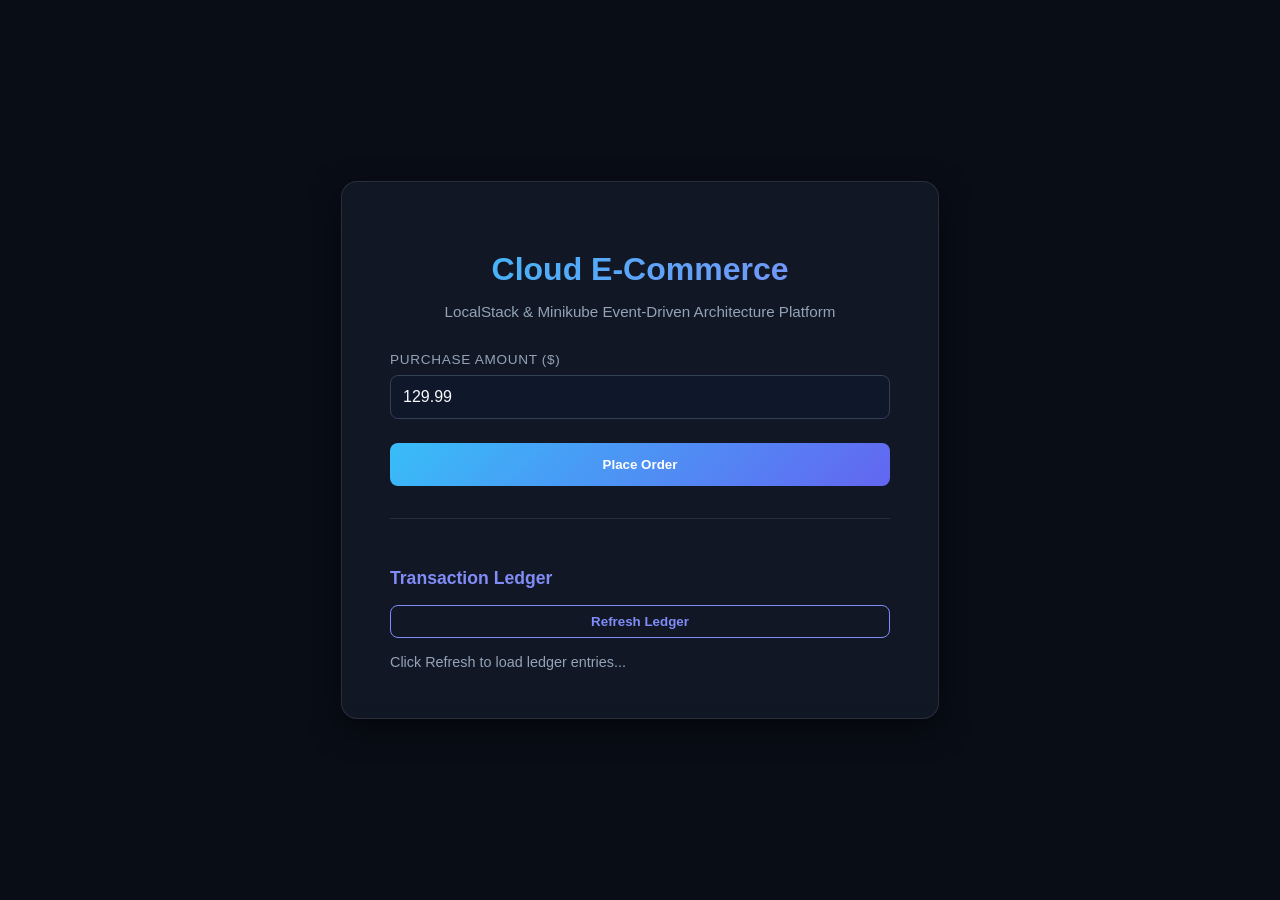
==== project/helm/ecommerce/src/index.html @ 64c1a654 "Separate HTML and JS application code from Helm manifests" ====
<!DOCTYPE html>
<html>
<head>
  <title>E-Commerce Cloud Platform</title>
  <style>
    body {
      font-family: 'Outfit', sans-serif;
      background: #090d16;
      color: #f8fafc;
      display: flex;
      flex-direction: column;
      align-items: center;
      justify-content: center;
      min-height: 100vh;
      margin: 0;
    }
    .container {
      background: rgba(30, 41, 59, 0.4);
      backdrop-filter: blur(10px);
      border-radius: 16px;
      padding: 3rem;
      box-shadow: 0 10px 30px rgba(0, 0, 0, 0.5);
      max-width: 500px;
      width: 90%;
      text-align: center;
      border: 1px solid rgba(255, 255, 255, 0.1);
    }
    h1 {
      background: linear-gradient(135deg, #38bdf8, #818cf8);
      -webkit-background-clip: text;
      -webkit-text-fill-color: transparent;
      margin-bottom: 0.5rem;
    }
    p.desc {
      color: #94a3b8;
      font-size: 0.95rem;
      margin-bottom: 2rem;
    }
    .form-group {
      margin-bottom: 1.5rem;
      text-align: left;
    }
    label {
      display: block;
      color: #94a3b8;
      font-size: 0.85rem;
      margin-bottom: 0.5rem;
      text-transform: uppercase;
      letter-spacing: 0.05em;
    }
    input {
      width: 100%;
      padding: 0.75rem;
      border-radius: 8px;
      background: #0f172a;
      border: 1px solid #334155;
      color: #f8fafc;
      box-sizing: border-box;
      font-size: 1rem;
    }
    button {
      width: 100%;
      padding: 0.85rem;
      border-radius: 8px;
      background: linear-gradient(135deg, #38bdf8, #6366f1);
      color: white;
      font-weight: 600;
      border: none;
      cursor: pointer;
      transition: all 0.3s ease;
    }
    button:hover {
      opacity: 0.9;
      transform: translateY(-2px);
    }
    .order-result {
      margin-top: 2rem;
      padding: 1rem;
      border-radius: 8px;
      background: #0f172a;
      border: 1px solid #1e293b;
      display: none;
      text-align: left;
    }
    .order-result h3 {
      margin-top: 0;
      color: #10b981;
    }
    pre {
      margin: 0;
      font-family: 'Courier New', Courier, monospace;
      font-size: 0.85rem;
      overflow-x: auto;
      color: #38bdf8;
    }
  </style>
</head>
<body>
  <div class="container">
    <h1>Cloud E-Commerce</h1>
    <p class="desc">LocalStack & Minikube Event-Driven Architecture Platform</p>
    
    <div class="form-group">
      <label>Purchase Amount ($)</label>
      <input type="number" id="amount" value="129.99" step="0.01">
    </div>
    
    <button onclick="placeOrder()">Place Order</button>

    <div class="order-result" id="result-box">
      <h3 id="result-title">Order Submitted!</h3>
      <pre id="result-data"></pre>
    </div>

    <div style="margin-top: 2rem; border-top: 1px solid rgba(255,255,255,0.1); padding-top: 2.0rem;">
      <h3 style="color: #818cf8; font-size: 1.1rem; margin-bottom: 1rem; text-align: left;">Transaction Ledger</h3>
      <button onclick="fetchTransactions()" style="background: transparent; border: 1px solid #818cf8; color: #818cf8; margin-bottom: 1rem; padding: 0.5rem 1rem;">Refresh Ledger</button>
      <div id="tx-list" style="text-align: left; font-size: 0.9rem; color: #94a3b8; overflow-x: auto;">Click Refresh to load ledger entries...</div>
    </div>
  </div>

  <script>
    async function placeOrder() {
      const amount = parseFloat(document.getElementById('amount').value);
      const resultBox = document.getElementById('result-box');
      const resultData = document.getElementById('result-data');
      const resultTitle = document.getElementById('result-title');
      
      resultBox.style.display = 'block';
      resultTitle.innerText = "Submitting...";
      resultTitle.style.color = "#818cf8";
      resultData.innerText = "";

      try {
        const response = await fetch('/api/orders', {
          method: 'POST',
          headers: {
            'Content-Type': 'application/json'
          },
          body: JSON.stringify({ amount })
        });

        const data = await response.json();
        
        if (response.ok) {
          resultTitle.innerText = "Order Created (PENDING)";
          resultTitle.style.color = "#10b981";
          resultData.innerText = JSON.stringify(data, null, 2);
          
          // Auto refresh ledger after placing order
          setTimeout(fetchTransactions, 3000);
        } else {
          throw new Error(data.error || 'Server error');
        }
      } catch (err) {
        resultTitle.innerText = "Failed to Place Order";
        resultTitle.style.color = "#ef4444";
        resultData.innerText = err.message;
      }
    }

    async function fetchTransactions() {
      const listDiv = document.getElementById('tx-list');
      listDiv.innerText = "Loading transactions...";
      try {
        const response = await fetch('/api/transactions');
        const data = await response.json();
        if (data.length === 0) {
          listDiv.innerText = "No transaction entries found.";
          return;
        }
        let html = '<table style="width:100%; border-collapse: collapse; margin-top:0.5rem;">';
        html += '<thead><tr style="border-bottom:1px solid #334155; color:#94a3b8; font-size:0.8rem;"><th style="padding:0.5rem 0; text-align:left;">TX ID</th><th style="padding:0.5rem 0; text-align:left;">STATUS</th><th style="padding:0.5rem 0; text-align:right;">AMOUNT</th></tr></thead><tbody>';
        data.forEach(tx => {
          const statusColor = tx.status === 'SUCCESS' ? '#10b981' : '#f59e0b';
          html += `<tr style="border-bottom:1px solid #1e293b;"><td style="padding:0.5rem 0; font-family:monospace;">${tx.transaction_id}</td><td style="padding:0.5rem 0; color:${statusColor}; font-weight:600; font-size:0.8rem;">${tx.status}</td><td style="padding:0.5rem 0; text-align:right;">$${tx.amount.toFixed(2)}</td></tr>`;
        });
        html += '</tbody></table>';
        listDiv.innerHTML = html;
      } catch (err) {
        listDiv.innerText = "Failed to load: " + err.message;
      }
    }
  </script>
</body>
</html>
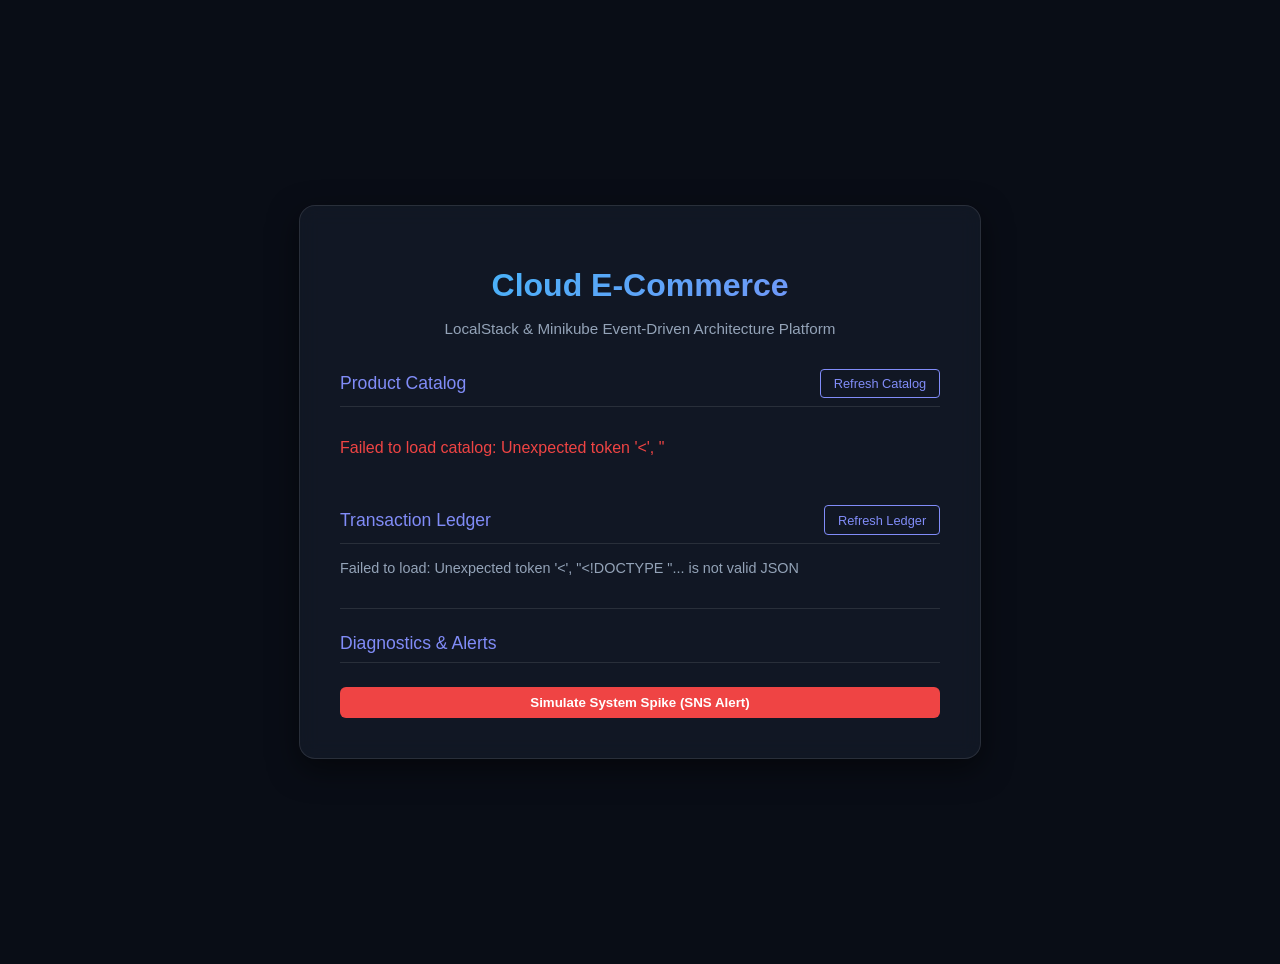
==== commit f751d790: "Implement Secrets Manager integration, inventory service, and SNS resource alerts" ====
--- a/project/helm/ecommerce/src/index.html
+++ b/project/helm/ecommerce/src/index.html
@@ -13,14 +13,15 @@
       justify-content: center;
       min-height: 100vh;
       margin: 0;
+      padding: 2rem 0;
     }
     .container {
       background: rgba(30, 41, 59, 0.4);
       backdrop-filter: blur(10px);
       border-radius: 16px;
-      padding: 3rem;
+      padding: 2.5rem;
       box-shadow: 0 10px 30px rgba(0, 0, 0, 0.5);
-      max-width: 500px;
+      max-width: 600px;
       width: 90%;
       text-align: center;
       border: 1px solid rgba(255, 255, 255, 0.1);
@@ -36,45 +37,76 @@
       font-size: 0.95rem;
       margin-bottom: 2rem;
     }
-    .form-group {
-      margin-bottom: 1.5rem;
+    .section-title {
+      color: #818cf8;
+      font-size: 1.1rem;
+      margin-bottom: 1rem;
       text-align: left;
-    }
-    label {
-      display: block;
+      border-bottom: 1px solid rgba(255,255,255,0.1);
+      padding-bottom: 0.5rem;
+      display: flex;
+      justify-content: space-between;
+      align-items: center;
+    }
+    .product-grid {
+      display: flex;
+      flex-direction: column;
+      gap: 1rem;
+      margin-bottom: 2rem;
+      text-align: left;
+    }
+    .product-card {
+      background: #0f172a;
+      border: 1px solid #1e293b;
+      border-radius: 8px;
+      padding: 1rem;
+      display: flex;
+      justify-content: space-between;
+      align-items: center;
+      transition: border-color 0.3s;
+    }
+    .product-card:hover {
+      border-color: #38bdf8;
+    }
+    .product-info h4 {
+      margin: 0 0 0.25rem 0;
+      color: #f8fafc;
+    }
+    .product-info p {
+      margin: 0;
+      font-size: 0.85rem;
       color: #94a3b8;
-      font-size: 0.85rem;
-      margin-bottom: 0.5rem;
-      text-transform: uppercase;
-      letter-spacing: 0.05em;
-    }
-    input {
-      width: 100%;
-      padding: 0.75rem;
-      border-radius: 8px;
-      background: #0f172a;
+    }
+    .product-action {
+      display: flex;
+      align-items: center;
+      gap: 0.5rem;
+    }
+    .quantity-input {
+      width: 50px;
+      padding: 0.4rem;
+      border-radius: 4px;
+      background: #1e293b;
       border: 1px solid #334155;
       color: #f8fafc;
-      box-sizing: border-box;
-      font-size: 1rem;
-    }
-    button {
-      width: 100%;
-      padding: 0.85rem;
-      border-radius: 8px;
+      text-align: center;
+    }
+    .buy-btn {
+      padding: 0.5rem 1rem;
+      border-radius: 6px;
       background: linear-gradient(135deg, #38bdf8, #6366f1);
       color: white;
       font-weight: 600;
       border: none;
       cursor: pointer;
-      transition: all 0.3s ease;
-    }
-    button:hover {
-      opacity: 0.9;
-      transform: translateY(-2px);
+      font-size: 0.85rem;
+      transition: transform 0.2s;
+    }
+    .buy-btn:hover {
+      transform: scale(1.05);
     }
     .order-result {
-      margin-top: 2rem;
+      margin-top: 1.5rem;
       padding: 1rem;
       border-radius: 8px;
       background: #0f172a;
@@ -84,14 +116,42 @@
     }
     .order-result h3 {
       margin-top: 0;
-      color: #10b981;
+      font-size: 1rem;
     }
     pre {
       margin: 0;
       font-family: 'Courier New', Courier, monospace;
-      font-size: 0.85rem;
+      font-size: 0.8rem;
       overflow-x: auto;
       color: #38bdf8;
+    }
+    .btn-secondary {
+      background: transparent;
+      border: 1px solid #818cf8;
+      color: #818cf8;
+      padding: 0.4rem 0.8rem;
+      border-radius: 4px;
+      cursor: pointer;
+      font-size: 0.8rem;
+      transition: all 0.3s;
+    }
+    .btn-secondary:hover {
+      background: rgba(129, 140, 248, 0.1);
+    }
+    .btn-danger {
+      background: #ef4444;
+      color: white;
+      border: none;
+      padding: 0.5rem 1rem;
+      border-radius: 6px;
+      cursor: pointer;
+      font-weight: 600;
+      transition: background 0.3s;
+      width: 100%;
+      margin-top: 0.5rem;
+    }
+    .btn-danger:hover {
+      background: #dc2626;
     }
   </style>
 </head>
@@ -100,34 +160,81 @@
     <h1>Cloud E-Commerce</h1>
     <p class="desc">LocalStack & Minikube Event-Driven Architecture Platform</p>
     
-    <div class="form-group">
-      <label>Purchase Amount ($)</label>
-      <input type="number" id="amount" value="129.99" step="0.01">
+    <div class="section-title">
+      <span>Product Catalog</span>
+      <button class="btn-secondary" onclick="fetchProducts()">Refresh Catalog</button>
     </div>
     
-    <button onclick="placeOrder()">Place Order</button>
-
+    <div class="product-grid" id="product-list">
+      <p style="color: #94a3b8; font-size: 0.9rem;">Loading products...</p>
+    </div>
+    
     <div class="order-result" id="result-box">
-      <h3 id="result-title">Order Submitted!</h3>
+      <h3 id="result-title">Order Status</h3>
       <pre id="result-data"></pre>
     </div>
 
-    <div style="margin-top: 2rem; border-top: 1px solid rgba(255,255,255,0.1); padding-top: 2.0rem;">
-      <h3 style="color: #818cf8; font-size: 1.1rem; margin-bottom: 1rem; text-align: left;">Transaction Ledger</h3>
-      <button onclick="fetchTransactions()" style="background: transparent; border: 1px solid #818cf8; color: #818cf8; margin-bottom: 1rem; padding: 0.5rem 1rem;">Refresh Ledger</button>
-      <div id="tx-list" style="text-align: left; font-size: 0.9rem; color: #94a3b8; overflow-x: auto;">Click Refresh to load ledger entries...</div>
+    <div style="margin-top: 2rem;">
+      <div class="section-title">
+        <span>Transaction Ledger</span>
+        <button class="btn-secondary" onclick="fetchTransactions()">Refresh Ledger</button>
+      </div>
+      <div id="tx-list" style="text-align: left; font-size: 0.9rem; color: #94a3b8; overflow-x: auto;">
+        Click Refresh to load ledger entries...
+      </div>
+    </div>
+
+    <div style="margin-top: 2rem; border-top: 1px solid rgba(255,255,255,0.1); padding-top: 1.5rem;">
+      <div class="section-title">Diagnostics & Alerts</div>
+      <button class="btn-danger" onclick="simulateSpike()">Simulate System Spike (SNS Alert)</button>
     </div>
   </div>
 
   <script>
-    async function placeOrder() {
-      const amount = parseFloat(document.getElementById('amount').value);
+    async function fetchProducts() {
+      const listDiv = document.getElementById('product-list');
+      try {
+        const response = await fetch('/api/products');
+        const data = await response.json();
+        if (data.length === 0) {
+          listDiv.innerHTML = '<p style="color:#94a3b8;">No products found in inventory.</p>';
+          return;
+        }
+        
+        let html = '';
+        data.forEach(p => {
+          const isOutOfStock = p.stock <= 0;
+          const stockColor = isOutOfStock ? '#ef4444' : (p.stock < 5 ? '#f59e0b' : '#10b981');
+          html += `
+            <div class="product-card">
+              <div class="product-info">
+                <h4>${p.name}</h4>
+                <p>Price: $${p.price.toFixed(2)} | Stock: <span style="color: ${stockColor}; font-weight: bold;">${p.stock}</span></p>
+              </div>
+              <div class="product-action">
+                <input type="number" id="qty-${p.product_id}" class="quantity-input" value="1" min="1" max="${p.stock || 1}" ${isOutOfStock ? 'disabled' : ''}>
+                <button class="buy-btn" onclick="placeOrder('${p.product_id}')" ${isOutOfStock ? 'disabled style="background: #334155; cursor: not-allowed;"' : ''}>
+                  ${isOutOfStock ? 'Sold Out' : 'Buy'}
+                </button>
+              </div>
+            </div>
+          `;
+        });
+        listDiv.innerHTML = html;
+      } catch (err) {
+        listDiv.innerHTML = '<p style="color:#ef4444;">Failed to load catalog: ' + err.message + '</p>';
+      }
+    }
+
+    async function placeOrder(productId) {
+      const qtyInput = document.getElementById(`qty-${productId}`);
+      const quantity = parseInt(qtyInput.value) || 1;
       const resultBox = document.getElementById('result-box');
       const resultData = document.getElementById('result-data');
       const resultTitle = document.getElementById('result-title');
       
       resultBox.style.display = 'block';
-      resultTitle.innerText = "Submitting...";
+      resultTitle.innerText = "Submitting Order...";
       resultTitle.style.color = "#818cf8";
       resultData.innerText = "";
 
@@ -137,18 +244,19 @@
           headers: {
             'Content-Type': 'application/json'
           },
-          body: JSON.stringify({ amount })
+          body: JSON.stringify({ product_id: productId, quantity })
         });
 
         const data = await response.json();
         
         if (response.ok) {
-          resultTitle.innerText = "Order Created (PENDING)";
+          resultTitle.innerText = `Order Created (PENDING) - ${data.product}`;
           resultTitle.style.color = "#10b981";
           resultData.innerText = JSON.stringify(data, null, 2);
           
-          // Auto refresh ledger after placing order
-          setTimeout(fetchTransactions, 3000);
+          // Refresh products & transactions list
+          fetchProducts();
+          setTimeout(fetchTransactions, 2000);
         } else {
           throw new Error(data.error || 'Server error');
         }
@@ -181,6 +289,39 @@
         listDiv.innerText = "Failed to load: " + err.message;
       }
     }
+
+    async function simulateSpike() {
+      const resultBox = document.getElementById('result-box');
+      const resultData = document.getElementById('result-data');
+      const resultTitle = document.getElementById('result-title');
+      
+      resultBox.style.display = 'block';
+      resultTitle.innerText = "Simulating Spike...";
+      resultTitle.style.color = "#f59e0b";
+      resultData.innerText = "";
+
+      try {
+        const response = await fetch('/api/simulate-spike', {
+          method: 'POST'
+        });
+        const data = await response.json();
+        if (response.ok) {
+          resultTitle.innerText = "Spike Simulated Successfully!";
+          resultTitle.style.color = "#10b981";
+          resultData.innerText = JSON.stringify(data, null, 2);
+        } else {
+          throw new Error(data.error || 'Server error');
+        }
+      } catch (err) {
+        resultTitle.innerText = "Failed to Simulate Spike";
+        resultTitle.style.color = "#ef4444";
+        resultData.innerText = err.message;
+      }
+    }
+
+    // Initial page load
+    fetchProducts();
+    fetchTransactions();
   </script>
 </body>
 </html>
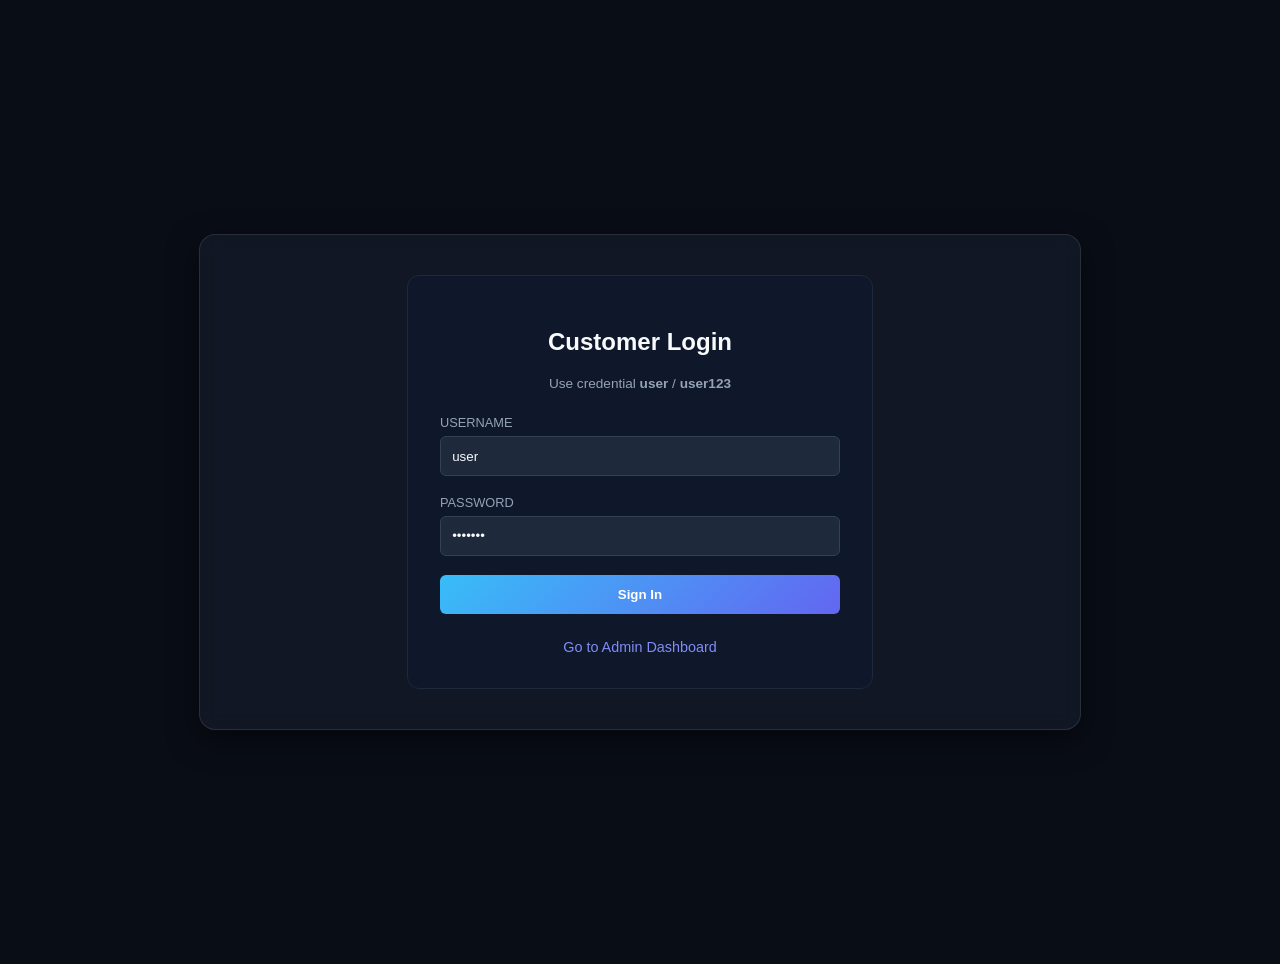
==== commit 22397a40: "Implement Auth Service, Payment Service, Customer/Admin panels, and update documentation" ====
--- a/project/helm/ecommerce/src/index.html
+++ b/project/helm/ecommerce/src/index.html
@@ -1,7 +1,7 @@
 <!DOCTYPE html>
 <html>
 <head>
-  <title>E-Commerce Cloud Platform</title>
+  <title>E-Commerce Cloud Platform - Shop</title>
   <style>
     body {
       font-family: 'Outfit', sans-serif;
@@ -21,7 +21,7 @@
       border-radius: 16px;
       padding: 2.5rem;
       box-shadow: 0 10px 30px rgba(0, 0, 0, 0.5);
-      max-width: 600px;
+      max-width: 800px;
       width: 90%;
       text-align: center;
       border: 1px solid rgba(255, 255, 255, 0.1);
@@ -37,73 +37,129 @@
       font-size: 0.95rem;
       margin-bottom: 2rem;
     }
-    .section-title {
-      color: #818cf8;
-      font-size: 1.1rem;
-      margin-bottom: 1rem;
+    .auth-box {
+      max-width: 400px;
+      margin: 0 auto;
+      background: #0f172a;
+      padding: 2rem;
+      border-radius: 12px;
+      border: 1px solid #1e293b;
+    }
+    .form-group {
+      margin-bottom: 1.2rem;
       text-align: left;
-      border-bottom: 1px solid rgba(255,255,255,0.1);
-      padding-bottom: 0.5rem;
-      display: flex;
-      justify-content: space-between;
-      align-items: center;
-    }
-    .product-grid {
-      display: flex;
-      flex-direction: column;
-      gap: 1rem;
-      margin-bottom: 2rem;
-      text-align: left;
-    }
-    .product-card {
-      background: #0f172a;
-      border: 1px solid #1e293b;
-      border-radius: 8px;
-      padding: 1rem;
-      display: flex;
-      justify-content: space-between;
-      align-items: center;
-      transition: border-color 0.3s;
-    }
-    .product-card:hover {
-      border-color: #38bdf8;
-    }
-    .product-info h4 {
-      margin: 0 0 0.25rem 0;
-      color: #f8fafc;
-    }
-    .product-info p {
-      margin: 0;
-      font-size: 0.85rem;
+    }
+    label {
+      display: block;
       color: #94a3b8;
-    }
-    .product-action {
-      display: flex;
-      align-items: center;
-      gap: 0.5rem;
-    }
-    .quantity-input {
-      width: 50px;
-      padding: 0.4rem;
-      border-radius: 4px;
+      font-size: 0.8rem;
+      margin-bottom: 0.4rem;
+      text-transform: uppercase;
+    }
+    input {
+      width: 100%;
+      padding: 0.7rem;
+      border-radius: 6px;
       background: #1e293b;
       border: 1px solid #334155;
       color: #f8fafc;
-      text-align: center;
-    }
-    .buy-btn {
-      padding: 0.5rem 1rem;
+      box-sizing: border-box;
+    }
+    .btn {
+      width: 100%;
+      padding: 0.75rem;
       border-radius: 6px;
       background: linear-gradient(135deg, #38bdf8, #6366f1);
       color: white;
       font-weight: 600;
       border: none;
       cursor: pointer;
+      transition: all 0.3s;
+    }
+    .btn:hover {
+      opacity: 0.9;
+    }
+    .nav-header {
+      display: flex;
+      justify-content: space-between;
+      align-items: center;
+      margin-bottom: 2rem;
+      border-bottom: 1px solid rgba(255, 255, 255, 0.1);
+      padding-bottom: 1rem;
+    }
+    .product-grid {
+      display: grid;
+      grid-template-columns: repeat(auto-fill, minmax(220px, 1fr));
+      gap: 1.5rem;
+      margin-bottom: 2rem;
+      text-align: left;
+    }
+    .product-card {
+      background: #0f172a;
+      border: 1px solid #1e293b;
+      border-radius: 12px;
+      overflow: hidden;
+      display: flex;
+      flex-direction: column;
+      transition: border-color 0.3s;
+    }
+    .product-card:hover {
+      border-color: #38bdf8;
+    }
+    .product-image {
+      width: 100%;
+      height: 150px;
+      object-fit: cover;
+    }
+    .product-details {
+      padding: 1rem;
+      display: flex;
+      flex-direction: column;
+      flex-grow: 1;
+    }
+    .product-title {
+      font-size: 1rem;
+      margin: 0 0 0.5rem 0;
+      font-weight: 600;
+    }
+    .product-price {
+      color: #38bdf8;
+      font-weight: 600;
+      margin-bottom: 0.5rem;
+    }
+    .product-stock {
+      font-size: 0.8rem;
+      color: #94a3b8;
+      margin-bottom: 1rem;
+    }
+    .product-action {
+      display: flex;
+      gap: 0.5rem;
+      margin-top: auto;
+    }
+    .quantity-input {
+      width: 50px;
+      padding: 0.4rem;
+      border-radius: 6px;
+      background: #1e293b;
+      border: 1px solid #334155;
+      color: #f8fafc;
+      text-align: center;
+    }
+    .buy-btn {
+      flex-grow: 1;
+      padding: 0.4rem;
+      border-radius: 6px;
+      background: linear-gradient(135deg, #10b981, #059669);
+      color: white;
+      border: none;
+      cursor: pointer;
+      font-weight: 600;
       font-size: 0.85rem;
-      transition: transform 0.2s;
-    }
-    .buy-btn:hover {
-      transform: scale(1.05);
+    }
+    .buy-btn:disabled {
+      background: #334155;
+      cursor: not-allowed;
     }
     .order-result {
       margin-top: 1.5rem;
@@ -120,208 +176,200 @@
     }
     pre {
       margin: 0;
-      font-family: 'Courier New', Courier, monospace;
+      font-family: monospace;
       font-size: 0.8rem;
       overflow-x: auto;
       color: #38bdf8;
     }
-    .btn-secondary {
-      background: transparent;
-      border: 1px solid #818cf8;
+    .redirect-link {
       color: #818cf8;
-      padding: 0.4rem 0.8rem;
-      border-radius: 4px;
-      cursor: pointer;
-      font-size: 0.8rem;
-      transition: all 0.3s;
-    }
-    .btn-secondary:hover {
-      background: rgba(129, 140, 248, 0.1);
-    }
-    .btn-danger {
-      background: #ef4444;
-      color: white;
-      border: none;
-      padding: 0.5rem 1rem;
-      border-radius: 6px;
-      cursor: pointer;
-      font-weight: 600;
-      transition: background 0.3s;
-      width: 100%;
-      margin-top: 0.5rem;
-    }
-    .btn-danger:hover {
-      background: #dc2626;
+      text-decoration: none;
+      font-size: 0.9rem;
+    }
+    .redirect-link:hover {
+      text-decoration: underline;
     }
   </style>
 </head>
 <body>
   <div class="container">
-    <h1>Cloud E-Commerce</h1>
-    <p class="desc">LocalStack & Minikube Event-Driven Architecture Platform</p>
-    
-    <div class="section-title">
-      <span>Product Catalog</span>
-      <button class="btn-secondary" onclick="fetchProducts()">Refresh Catalog</button>
+    <div id="auth-panel" class="auth-box">
+      <h2>Customer Login</h2>
+      <p style="color: #94a3b8; font-size: 0.85rem; margin-bottom: 1.5rem;">Use credential <strong>user</strong> / <strong>user123</strong></p>
+      <div id="login-error" style="color: #ef4444; font-size: 0.85rem; margin-bottom: 1rem; display: none;"></div>
+      <div class="form-group">
+        <label>Username</label>
+        <input type="text" id="username" value="user">
+      </div>
+      <div class="form-group">
+        <label>Password</label>
+        <input type="password" id="password" value="user123">
+      </div>
+      <button class="btn" onclick="login()">Sign In</button>
+      <div style="margin-top: 1.5rem;">
+        <a class="redirect-link" href="/admin">Go to Admin Dashboard</a>
+      </div>
     </div>
-    
-    <div class="product-grid" id="product-list">
-      <p style="color: #94a3b8; font-size: 0.9rem;">Loading products...</p>
-    </div>
-    
-    <div class="order-result" id="result-box">
-      <h3 id="result-title">Order Status</h3>
-      <pre id="result-data"></pre>
-    </div>
-
-    <div style="margin-top: 2rem;">
-      <div class="section-title">
-        <span>Transaction Ledger</span>
-        <button class="btn-secondary" onclick="fetchTransactions()">Refresh Ledger</button>
-      </div>
-      <div id="tx-list" style="text-align: left; font-size: 0.9rem; color: #94a3b8; overflow-x: auto;">
-        Click Refresh to load ledger entries...
-      </div>
-    </div>
-
-    <div style="margin-top: 2rem; border-top: 1px solid rgba(255,255,255,0.1); padding-top: 1.5rem;">
-      <div class="section-title">Diagnostics & Alerts</div>
-      <button class="btn-danger" onclick="simulateSpike()">Simulate System Spike (SNS Alert)</button>
+
+    <div id="shop-panel" style="display: none;">
+      <div class="nav-header">
+        <h1>Cloud E-Commerce Shop</h1>
+        <div>
+          <span id="user-display" style="margin-right: 1rem; color: #38bdf8;"></span>
+          <button class="btn" style="width: auto; padding: 0.4rem 1rem; background: #ef4444;" onclick="logout()">Sign Out</button>
+        </div>
+      </div>
+
+      <p class="desc">Welcome to our high-performance LocalStack/Minikube store front.</p>
+
+      <div class="product-grid" id="product-list">
+        <!-- Products load here -->
+      </div>
+
+      <div class="order-result" id="result-box">
+        <h3 id="result-title">Order Status</h3>
+        <pre id="result-data"></pre>
+      </div>
     </div>
   </div>
 
   <script>
+    let sessionToken = localStorage.getItem('user_token');
+    let sessionUser = localStorage.getItem('user_username');
+
+    if (sessionToken && sessionUser) {
+      showShop();
+    }
+
+    async function login() {
+      const usernameInput = document.getElementById('username').value;
+      const passwordInput = document.getElementById('password').value;
+      const errorDiv = document.getElementById('login-error');
+      errorDiv.style.display = 'none';
+
+      try {
+        const res = await fetch('/api/auth/login', {
+          method: 'POST',
+          headers: { 'Content-Type': 'application/json' },
+          body: JSON.stringify({ username: usernameInput, password: passwordInput })
+        });
+        const data = await res.json();
+        if (res.ok) {
+          if (data.role !== 'user') {
+            throw new Error('Access denied. Customer credentials required.');
+          }
+          localStorage.setItem('user_token', data.token);
+          localStorage.setItem('user_username', data.username);
+          sessionToken = data.token;
+          sessionUser = data.username;
+          showShop();
+        } else {
+          throw new Error(data.error);
+        }
+      } catch (err) {
+        errorDiv.innerText = err.message;
+        errorDiv.style.display = 'block';
+      }
+    }
+
+    function logout() {
+      localStorage.removeItem('user_token');
+      localStorage.removeItem('user_username');
+      document.getElementById('shop-panel').style.display = 'none';
+      document.getElementById('auth-panel').style.display = 'block';
+    }
+
+    function showShop() {
+      document.getElementById('auth-panel').style.display = 'none';
+      document.getElementById('shop-panel').style.display = 'block';
+      document.getElementById('user-display').innerText = `Logged in: ${sessionUser}`;
+      fetchProducts();
+    }
+
     async function fetchProducts() {
       const listDiv = document.getElementById('product-list');
+      listDiv.innerHTML = '<p style="color: #94a3b8;">Loading catalog...</p>';
       try {
-        const response = await fetch('/api/products');
-        const data = await response.json();
-        if (data.length === 0) {
-          listDiv.innerHTML = '<p style="color:#94a3b8;">No products found in inventory.</p>';
-          return;
-        }
-        
+        const res = await fetch('/api/products');
+        const data = await res.json();
         let html = '';
         data.forEach(p => {
           const isOutOfStock = p.stock <= 0;
           const stockColor = isOutOfStock ? '#ef4444' : (p.stock < 5 ? '#f59e0b' : '#10b981');
           html += `
             <div class="product-card">
-              <div class="product-info">
-                <h4>${p.name}</h4>
-                <p>Price: $${p.price.toFixed(2)} | Stock: <span style="color: ${stockColor}; font-weight: bold;">${p.stock}</span></p>
-              </div>
-              <div class="product-action">
-                <input type="number" id="qty-${p.product_id}" class="quantity-input" value="1" min="1" max="${p.stock || 1}" ${isOutOfStock ? 'disabled' : ''}>
-                <button class="buy-btn" onclick="placeOrder('${p.product_id}')" ${isOutOfStock ? 'disabled style="background: #334155; cursor: not-allowed;"' : ''}>
-                  ${isOutOfStock ? 'Sold Out' : 'Buy'}
-                </button>
+              <img class="product-image" src="${p.image || 'https://images.unsplash.com/photo-1517694712202-14dd9538aa97?auto=format&fit=crop&w=300&q=80'}" alt="${p.name}">
+              <div class="product-details">
+                <h4 class="product-title">${p.name}</h4>
+                <div class="product-price">$${p.price.toFixed(2)}</div>
+                <div class="product-stock">Stock: <span style="color: ${stockColor}; font-weight: bold;">${p.stock}</span></div>
+                <div class="product-action">
+                  <input type="number" id="qty-${p.product_id}" class="quantity-input" value="1" min="1" max="${p.stock || 1}" ${isOutOfStock ? 'disabled' : ''}>
+                  <button class="buy-btn" onclick="checkout('${p.product_id}')" ${isOutOfStock ? 'disabled' : ''}>
+                    ${isOutOfStock ? 'Sold Out' : 'Checkout'}
+                  </button>
+                </div>
               </div>
             </div>
           `;
         });
         listDiv.innerHTML = html;
       } catch (err) {
-        listDiv.innerHTML = '<p style="color:#ef4444;">Failed to load catalog: ' + err.message + '</p>';
+        listDiv.innerHTML = '<p style="color: #ef4444;">Failed to load products</p>';
       }
     }
 
-    async function placeOrder(productId) {
+    async function checkout(productId) {
       const qtyInput = document.getElementById(`qty-${productId}`);
       const quantity = parseInt(qtyInput.value) || 1;
       const resultBox = document.getElementById('result-box');
       const resultData = document.getElementById('result-data');
       const resultTitle = document.getElementById('result-title');
-      
+
       resultBox.style.display = 'block';
       resultTitle.innerText = "Submitting Order...";
       resultTitle.style.color = "#818cf8";
       resultData.innerText = "";
 
       try {
-        const response = await fetch('/api/orders', {
+        // Step 1: Create Order (PENDING)
+        const orderRes = await fetch('/api/orders', {
           method: 'POST',
-          headers: {
-            'Content-Type': 'application/json'
-          },
+          headers: { 'Content-Type': 'application/json' },
           body: JSON.stringify({ product_id: productId, quantity })
         });
-
-        const data = await response.json();
-        
-        if (response.ok) {
-          resultTitle.innerText = `Order Created (PENDING) - ${data.product}`;
-          resultTitle.style.color = "#10b981";
-          resultData.innerText = JSON.stringify(data, null, 2);
-          
-          // Refresh products & transactions list
-          fetchProducts();
-          setTimeout(fetchTransactions, 2000);
-        } else {
-          throw new Error(data.error || 'Server error');
-        }
+        const orderData = await orderRes.json();
+        if (!orderRes.ok) throw new Error(orderData.error);
+
+        resultTitle.innerText = "Processing Payment...";
+        resultTitle.style.color = "#f59e0b";
+
+        // Step 2: Pay via Payment Service
+        const payRes = await fetch('/api/payments/charge', {
+          method: 'POST',
+          headers: { 'Content-Type': 'application/json' },
+          body: JSON.stringify({
+            orderId: orderData.orderId,
+            amount: orderData.amount,
+            product_id: productId,
+            quantity
+          })
+        });
+        const payData = await payRes.json();
+        if (!payRes.ok) throw new Error(payData.error);
+
+        // Success Output
+        resultTitle.innerText = "Checkout Successful! (Paid)";
+        resultTitle.style.color = "#10b981";
+        resultData.innerText = JSON.stringify({ order: orderData, payment: payData }, null, 2);
+
+        fetchProducts();
       } catch (err) {
-        resultTitle.innerText = "Failed to Place Order";
+        resultTitle.innerText = "Checkout Failed";
         resultTitle.style.color = "#ef4444";
         resultData.innerText = err.message;
       }
     }
-
-    async function fetchTransactions() {
-      const listDiv = document.getElementById('tx-list');
-      listDiv.innerText = "Loading transactions...";
-      try {
-        const response = await fetch('/api/transactions');
-        const data = await response.json();
-        if (data.length === 0) {
-          listDiv.innerText = "No transaction entries found.";
-          return;
-        }
-        let html = '<table style="width:100%; border-collapse: collapse; margin-top:0.5rem;">';
-        html += '<thead><tr style="border-bottom:1px solid #334155; color:#94a3b8; font-size:0.8rem;"><th style="padding:0.5rem 0; text-align:left;">TX ID</th><th style="padding:0.5rem 0; text-align:left;">STATUS</th><th style="padding:0.5rem 0; text-align:right;">AMOUNT</th></tr></thead><tbody>';
-        data.forEach(tx => {
-          const statusColor = tx.status === 'SUCCESS' ? '#10b981' : '#f59e0b';
-          html += `<tr style="border-bottom:1px solid #1e293b;"><td style="padding:0.5rem 0; font-family:monospace;">${tx.transaction_id}</td><td style="padding:0.5rem 0; color:${statusColor}; font-weight:600; font-size:0.8rem;">${tx.status}</td><td style="padding:0.5rem 0; text-align:right;">$${tx.amount.toFixed(2)}</td></tr>`;
-        });
-        html += '</tbody></table>';
-        listDiv.innerHTML = html;
-      } catch (err) {
-        listDiv.innerText = "Failed to load: " + err.message;
-      }
-    }
-
-    async function simulateSpike() {
-      const resultBox = document.getElementById('result-box');
-      const resultData = document.getElementById('result-data');
-      const resultTitle = document.getElementById('result-title');
-      
-      resultBox.style.display = 'block';
-      resultTitle.innerText = "Simulating Spike...";
-      resultTitle.style.color = "#f59e0b";
-      resultData.innerText = "";
-
-      try {
-        const response = await fetch('/api/simulate-spike', {
-          method: 'POST'
-        });
-        const data = await response.json();
-        if (response.ok) {
-          resultTitle.innerText = "Spike Simulated Successfully!";
-          resultTitle.style.color = "#10b981";
-          resultData.innerText = JSON.stringify(data, null, 2);
-        } else {
-          throw new Error(data.error || 'Server error');
-        }
-      } catch (err) {
-        resultTitle.innerText = "Failed to Simulate Spike";
-        resultTitle.style.color = "#ef4444";
-        resultData.innerText = err.message;
-      }
-    }
-
-    // Initial page load
-    fetchProducts();
-    fetchTransactions();
   </script>
 </body>
 </html>
